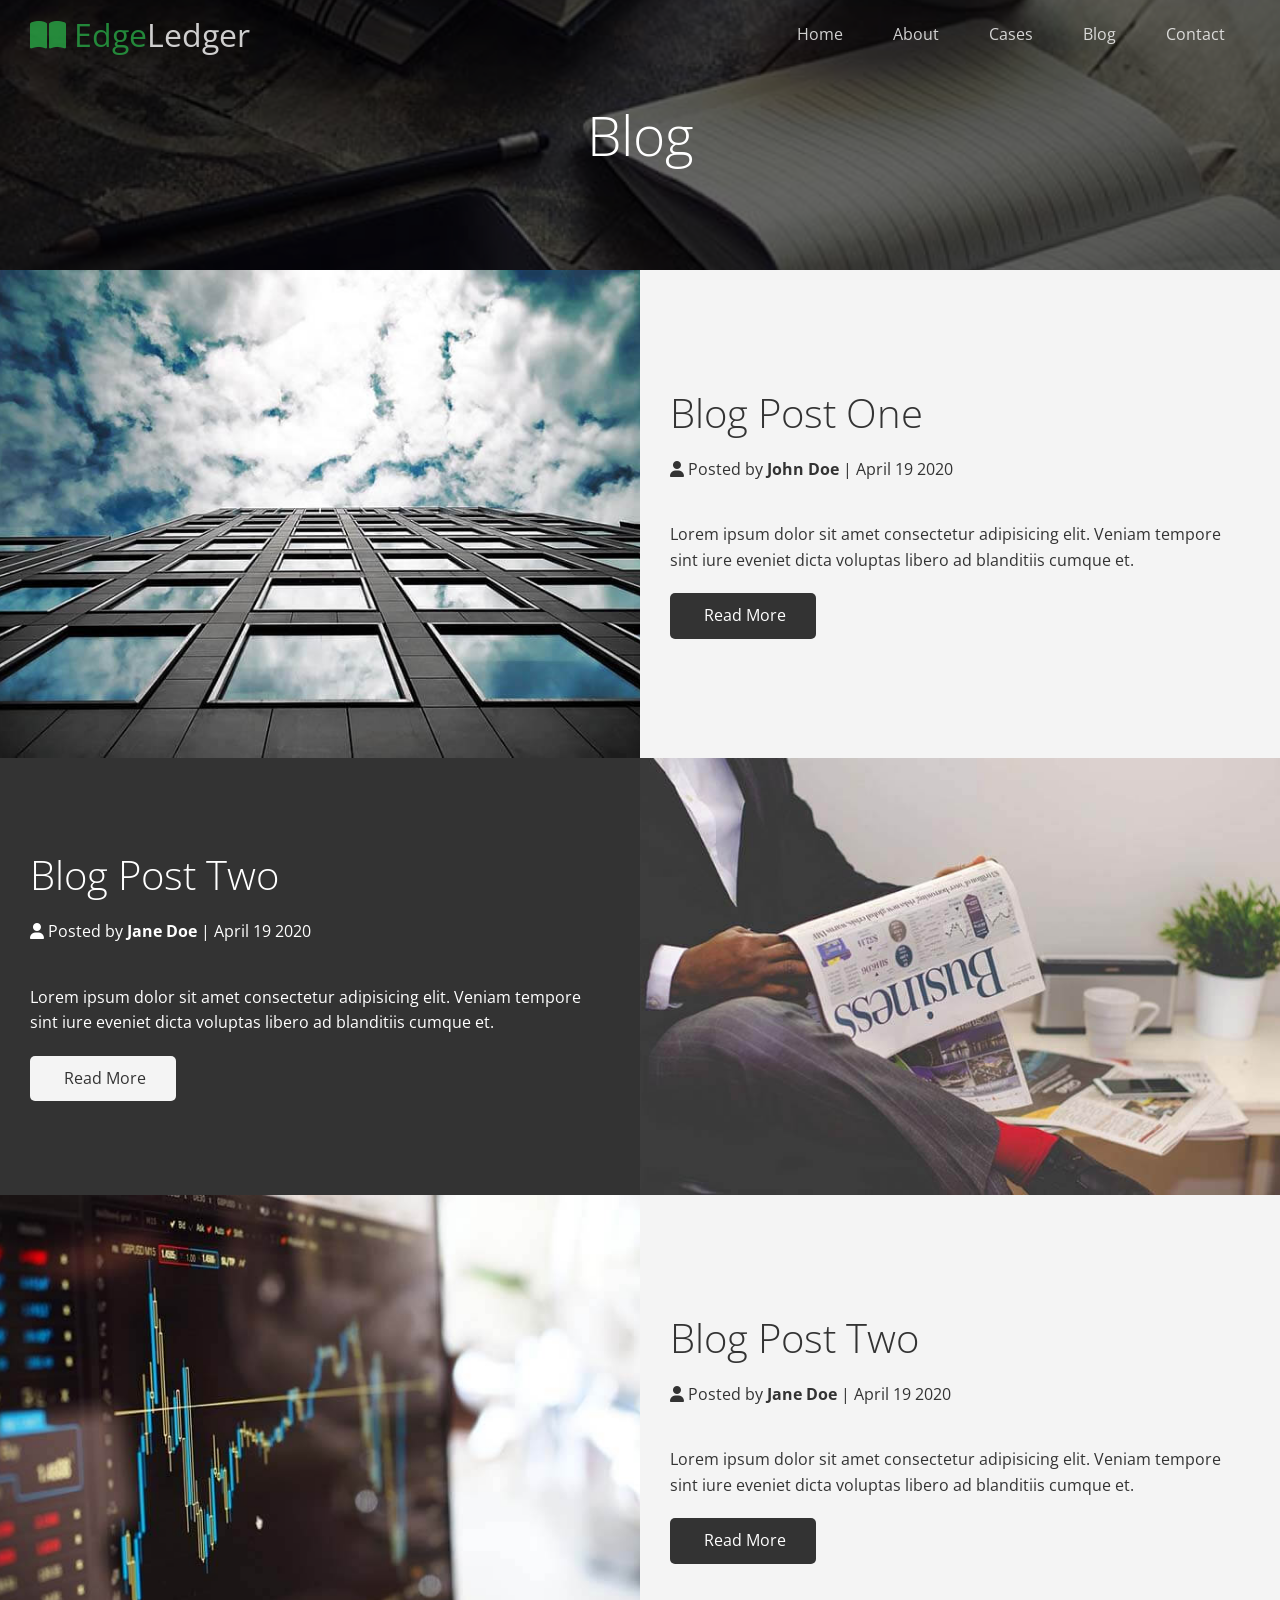
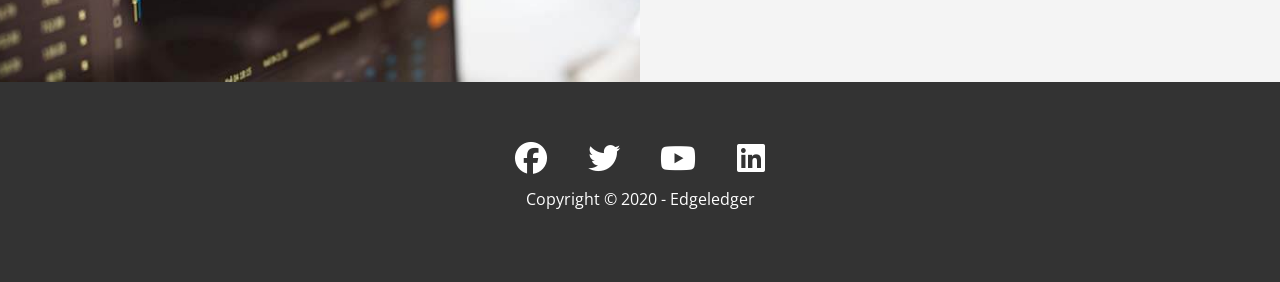
==== blog.html @ 2a7892cd "first commit - committing all files to the repository" ====
<!DOCTYPE html>
<html lang="en">
<head>
  <meta charset="UTF-8">
  <meta name="viewport" content="width=device-width, initial-scale=1.0">
  <link rel="stylesheet" href="https://cdnjs.cloudflare.com/ajax/libs/font-awesome/6.5.2/css/all.min.css" integrity="sha512-SnH5WK+bZxgPHs44uWIX+LLJAJ9/2PkPKZ5QiAj6Ta86w+fsb2TkcmfRyVX3pBnMFcV7oQPJkl9QevSCWr3W6A==" crossorigin="anonymous" referrerpolicy="no-referrer" />
  <link rel="stylesheet" href="css/utilities.css">
  <link rel="stylesheet" href="css/style.css">
  <title>Read Our Blog</title>
</head>
<body id="home">
  <header class="hero blog">
    <div id="navbar" class="navbar top">
      <h1 class="logo">
        <span class="text-primary"><i class="fas fa-book-open"></i> Edge</span>Ledger
      </h1>
      <nav>
        <ul>
          <li><a href="index.html">Home</a></li>
          <li><a href="index.html#about">About</a></li>
          <li><a href="index.html#cases">Cases</a></li>
          <li><a href="index.html#blog">Blog</a></li>
          <li><a href="index.html#contact">Contact</a></li>
        </ul>
      </nav>
    </div>

    <div class="content">
      <h1>Blog</h1>
    </div>
  </header>

  <main>
    <article class="flex-columns">
      <div class="row">
        <div class="column">
          <div class="column-1">
            <img src="images/blog/blog1.jpg" alt="">
          </div>
        </div>
        <div class="column">
          <div class="column-2 bg-light">
            <h2>Blog Post One</h2>
            <p class="meta">
              <i class="fas fa-user"></i> Posted by <strong>John Doe</strong> | April 19 2020
            </p>
            <p>Lorem ipsum dolor sit amet consectetur adipisicing elit. Veniam tempore sint iure eveniet dicta voluptas libero ad blanditiis cumque et.</p>
            <a href="post.html" class="btn btn-dark">
              <i class="fas fa-chevron"></i>
              Read More
            </a>
          </div>
        </div>
      </div>
    </article>

    <article class="flex-columns flex-reverse">
      <div class="row">
        <div class="column">
          <div class="column-1">
            <img src="images/blog/blog2.jpg" alt="">
          </div>
        </div>
        <div class="column">
          <div class="column-2 bg-dark">
            <h2>Blog Post Two</h2>
            <p class="meta">
              <i class="fas fa-user"></i> Posted by <strong>Jane Doe</strong> | April 19 2020
            </p>
            <p>Lorem ipsum dolor sit amet consectetur adipisicing elit. Veniam tempore sint iure eveniet dicta voluptas libero ad blanditiis cumque et.</p>
            <a href="post.html" class="btn btn-light">
              <i class="fas fa-chevron"></i>
              Read More
            </a>
          </div>
        </div>
      </div>
    </article>

    <article class="flex-columns">
      <div class="row">
        <div class="column">
          <div class="column-1">
            <img src="images/blog/blog3.jpg" alt="">
          </div>
        </div>
        <div class="column">
          <div class="column-2 bg-light">
            <h2>Blog Post Two</h2>
            <p class="meta">
              <i class="fas fa-user"></i> Posted by <strong>Jane Doe</strong> | April 19 2020
            </p>
            <p>Lorem ipsum dolor sit amet consectetur adipisicing elit. Veniam tempore sint iure eveniet dicta voluptas libero ad blanditiis cumque et.</p>
            <a href="post.html" class="btn btn-dark">
              <i class="fas fa-chevron"></i>
              Read More
            </a>
          </div>
        </div>
      </div>
    </article>
  </main>

  <footer class="footer bg-dark">
    <div class="social">
      <a href="#"><i class="fab fa-facebook fa-2x"></i></a>
      <a href="#"><i class="fab fa-twitter fa-2x"></i></a>
      <a href="#"><i class="fab fa-youtube fa-2x"></i></a>
      <a href="#"><i class="fab fa-linkedin fa-2x"></i></a>
    </div>
    <p>Copyright &copy; 2020 - Edgeledger</p>
  </footer>

  <script>
    const navbar = document.getElementById('navbar');
    let scrolled = false;

    window.onscroll = function() {
      // if we scroll down past 100px
      if(window.pageYOffset > 100){
        navbar.classList.remove('top');
        if(!scrolled) {
          navbar.style.transform = 'translateY(-70px)';
        }
        setTimeout(function(){
          navbar.style.transform = 'translateY(0)';
          scrolled = true;
        }, 200);
      } else {
        navbar.classList.add('top')
        scrolled = false;
      }
    }
  </script>
</body>
</html>
---- css/utilities.css ----
/* Text colors */
.text-primary {
  color: #28a745;
}

.text-secondary {
  color: #0284d0;
}

/* Button */
.btn {
  cursor: pointer;
  display: inline-block;
  padding: 10px 30px;
  color: #fff;
  background-color: #28a745;
  border: none;
  border-radius: 5px;
}

.btn:hover {
  opacity: 0.9;
}

.btn-primary, .bg-primary{
  background: #28a745;
  color: #fff;
}
.btn-secondary, .bg-secondary{
  background: #0284d0;
  color: #fff;
}
.btn-dark, .bg-dark {
  background: #333;
  color: #fff;
}
.btn-light, .bg-light {
  background: #f4f4f4;
  color: #333;
}

.btn-outline {
  background: transparent;
  border: 1px solid #fff;
}

/* flex */
.flex-items {
  display: flex;
  text-align: center;
  justify-content: center;
  text-align: center;
  height: 100%;
}

.flex-items > div {
  padding: 20px;
}

/* Flex columns */
.flex-columns.flex-reverse .row {
  flex-direction: row-reverse;
}

.flex-columns .row {
  display: flex;
  flex-direction: row;
  flex-wrap: wrap;
  width: 100%;
}

.flex-columns .column{
  display: flex;
  flex-direction: column;
  flex-basis: 100%;
  flex: 1;
}

.flex-columns .column .column-1, .flex-columns .column .column-2 {
  height: 100%;
}

.flex-columns img {
  width: 100%;
  height: 100%;
  object-fit: cover;
}

.flex-columns .column-2 {
  display: flex;
  flex-direction: column;
  align-items: flex-start;
  justify-content: center;
  padding: 30px;
}

.flex-columns h2 {
  font-size: 40px;
  font-weight: 100;
}

.flex-columns h4 {
  margin-bottom: 10px;
}

.flex-columns p {
  margin: 20px 0;
}

/* Section header */
.section-header {
  display: flex;
  flex-direction: column; 
  justify-content: center;
  align-items: center;
  text-align: center;
  padding: 30px;
}

.section-header h2 {
  font-size: 40px;
  margin: 20px o;
}

.section-padding {
  padding: 20px 20px 40px;
}

/* Flex grid */
.flex-grid .row {
  display: flex;
  flex-wrap: wrap;
  padding: 0 4px;
}

.flex-grid .column {
  flex: 25%;
  max-width: 25%;
  padding: 0 4px;
}
---- css/style.css ----
@import url('https://fonts.googleapis.com/css2?family=Open+Sans:wght@300..800&display=swap');

* {
  box-sizing: border-box;
  padding: 0;
  margin: 0;
}

body {
  font-family: 'Open Sans', sans-serif;
  background: #fff;
  color: #333;
  line-height: 1.6;
}

ul {
  list-style: none;
}

a {
  color: #333;
  text-decoration: none;
}

h1, h2 {
  font-weight: 300;
  line-height: 1.2;
}

p{
  margin: 10px 0;
}

img {
  width: 100%;
}

/* Navbar */
.navbar {
  display: flex;
  align-items: center;
  justify-content: space-between;
  background-color: #333;
  color: #fff;
  opacity: 0.8;
  width: 100%;
  height: 70px;
  position: fixed;
  top: 0px;
  padding: 0 30px;
  transition: 0.5s;
}

.navbar.top{
  background: transparent;
}

.navbar a {
  color: #fff;
  padding: 10px 20px;
  margin: 0 5px;
}

.navbar a:hover {
  border-bottom: #28a745 2px solid;
}

.navbar ul {
  display: flex;
}

.navbar .logo {
  font-weight: 400;
}

/* Heder */
.hero {
  background: url('../images/home/showcase.jpg') no-repeat center center/cover; 
  height: 100vh;
  position: relative;
  color: #fff;
}

.hero .content {
  display: flex;
  flex-direction: column;
  align-items: center;
  justify-content: center;
  text-align: center;
  height: 100%; /*sets the content's height to be a 100% of its container*/
  padding: 0 20px;
}

.hero .content h1 {
  font-size: 55px;
}

.hero .content p {
  font-size: 23px;
  max-width: 600px;
  margin: 20px 0 30px;
}

.hero::before {
  content: '';
  position: absolute;
  top: 0;
  left: 0;
  width: 100%;
  height: 100%;
  background: rgba(0,0,0,0.6);
}

.hero * {
  z-index: 10;
}

.hero.blog{
  background: url('../images/home/blog.jpg') no-repeat center center/cover;
  height: 30vh;
}

/* Icons */
.icons {
  padding: 30px;
}

.icons h3{
  font-weight: bold;
  margin-bottom: 15px;
}

.icons i{
  background-color: #28a745;
  color: #fff;
  padding: 1rem;
  border-radius: 50%;
  margin-bottom: 15px;
}

.cases img:hover {
  opacity: 0.7;
}

.cases.row{
  flex-wrap: wrap;
}

.team img{
  border-radius: 50%;
}

/* Callback form */
.callback-form {
  width: 100%;
  padding: 20px 0;
}

.callback-form label{
  display: block;
  margin-bottom: 5px;
}

.callback-form .form-control{
  margin-bottom: 15px;
}

.callback-form input {
  width: 100%;
  padding: 4px;
  border: #f5f5f5 1px solid;
  height: 40px;
}

.callback-form input:focus {
  outline-color: #28a745;
}

.callback-form .btn {
  padding: 12px 0;
  margin-top: 20px;
}

/* Posts */
.post {
  padding: 50px 30px;
}

.post h2 {
  font-size: 40px;
  margin-bottom: 20px;
  padding-bottom: 10px;
  border-bottom: #ccc solid 1px;
}

.post .meta {
  margin-bottom: 30px;
}

.post img{
  width: 300px;
  border-radius: 50%;
  display: block;
  margin: 0 auto 30px;
}


/* Footer */
.footer {
  display: flex;
  flex-direction: column;
  align-items: center;
  justify-content: center;
  text-align: center;
  height: 200px;
}

.footer a {
  color: #fff;
}

.footer a:hover {
  color: #28a745;
}

.footer .social{
  display: flex;
  flex-direction: row;
  justify-content: space-between;
  width: 250px;
}

/* Mobile */
@media(max-width: 768px) {
  .navbar {
    flex-direction: column;
    height: 120px;
    padding: 20px;
  }

  .navbar a{
    padding: 10x 10px;
    margin: 0 3px;
  }

  .flex-items {
    flex-direction: column;
  }

  .flex-columns .column, .flex-grid .column {
    flex: 100%;
    max-width: 100%;
  }

  .team img {
    width: 70%;
  }
}
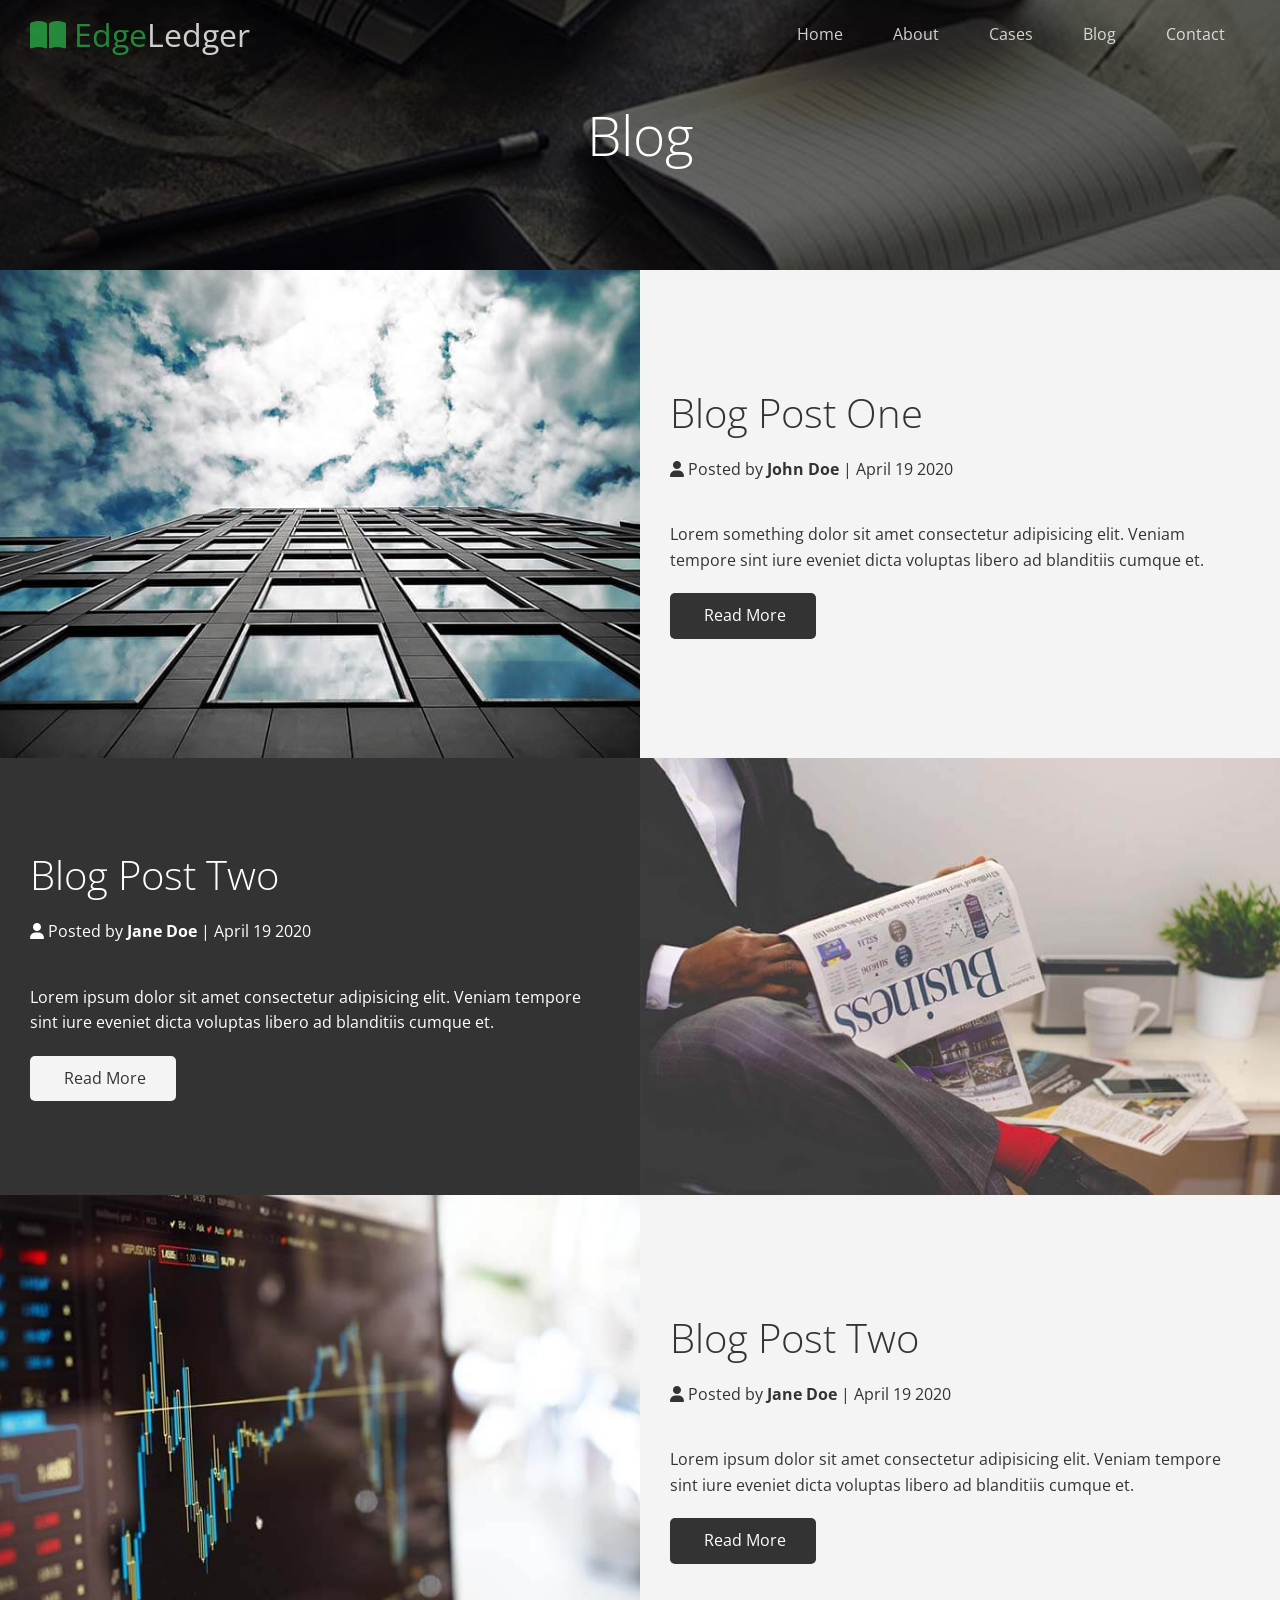
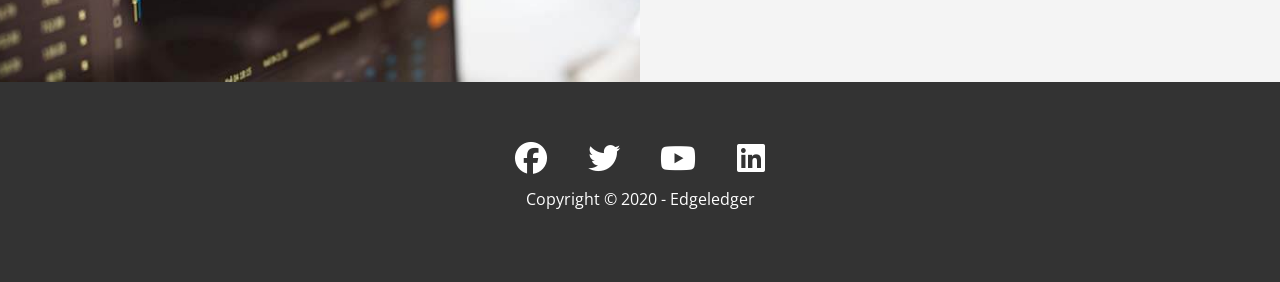
==== commit 900efa63: "updated LearningGit for learning purposes" ====
--- a/blog.html
+++ b/blog.html
@@ -44,7 +44,7 @@
             <p class="meta">
               <i class="fas fa-user"></i> Posted by <strong>John Doe</strong> | April 19 2020
             </p>
-            <p>Lorem ipsum dolor sit amet consectetur adipisicing elit. Veniam tempore sint iure eveniet dicta voluptas libero ad blanditiis cumque et.</p>
+            <p>Lorem something dolor sit amet consectetur adipisicing elit. Veniam tempore sint iure eveniet dicta voluptas libero ad blanditiis cumque et.</p>
             <a href="post.html" class="btn btn-dark">
               <i class="fas fa-chevron"></i>
               Read More
